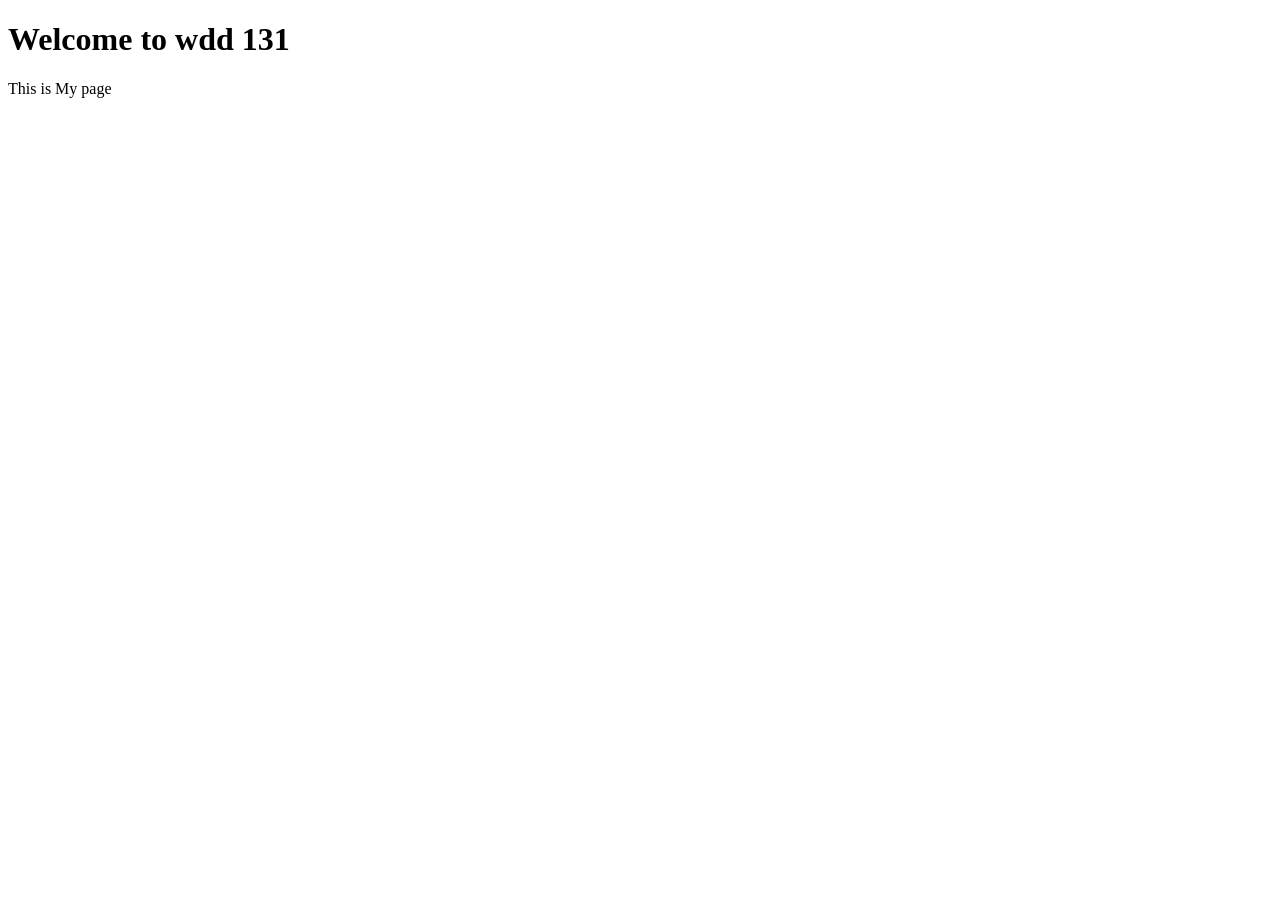
==== index.html @ 4b1ef3e1 "first commit" ====
<!DOCTYPE html>
<html lang="en">
<head>
    <meta charset="UTF-8">
    <meta name="viewport" content="width=device-width, initial-scale=1.0">
    <title>WDD131</title>
</head>
<body>
    <h1>Welcome to wdd 131</h1>
    <p>This is My page</p>
</body>
</html>
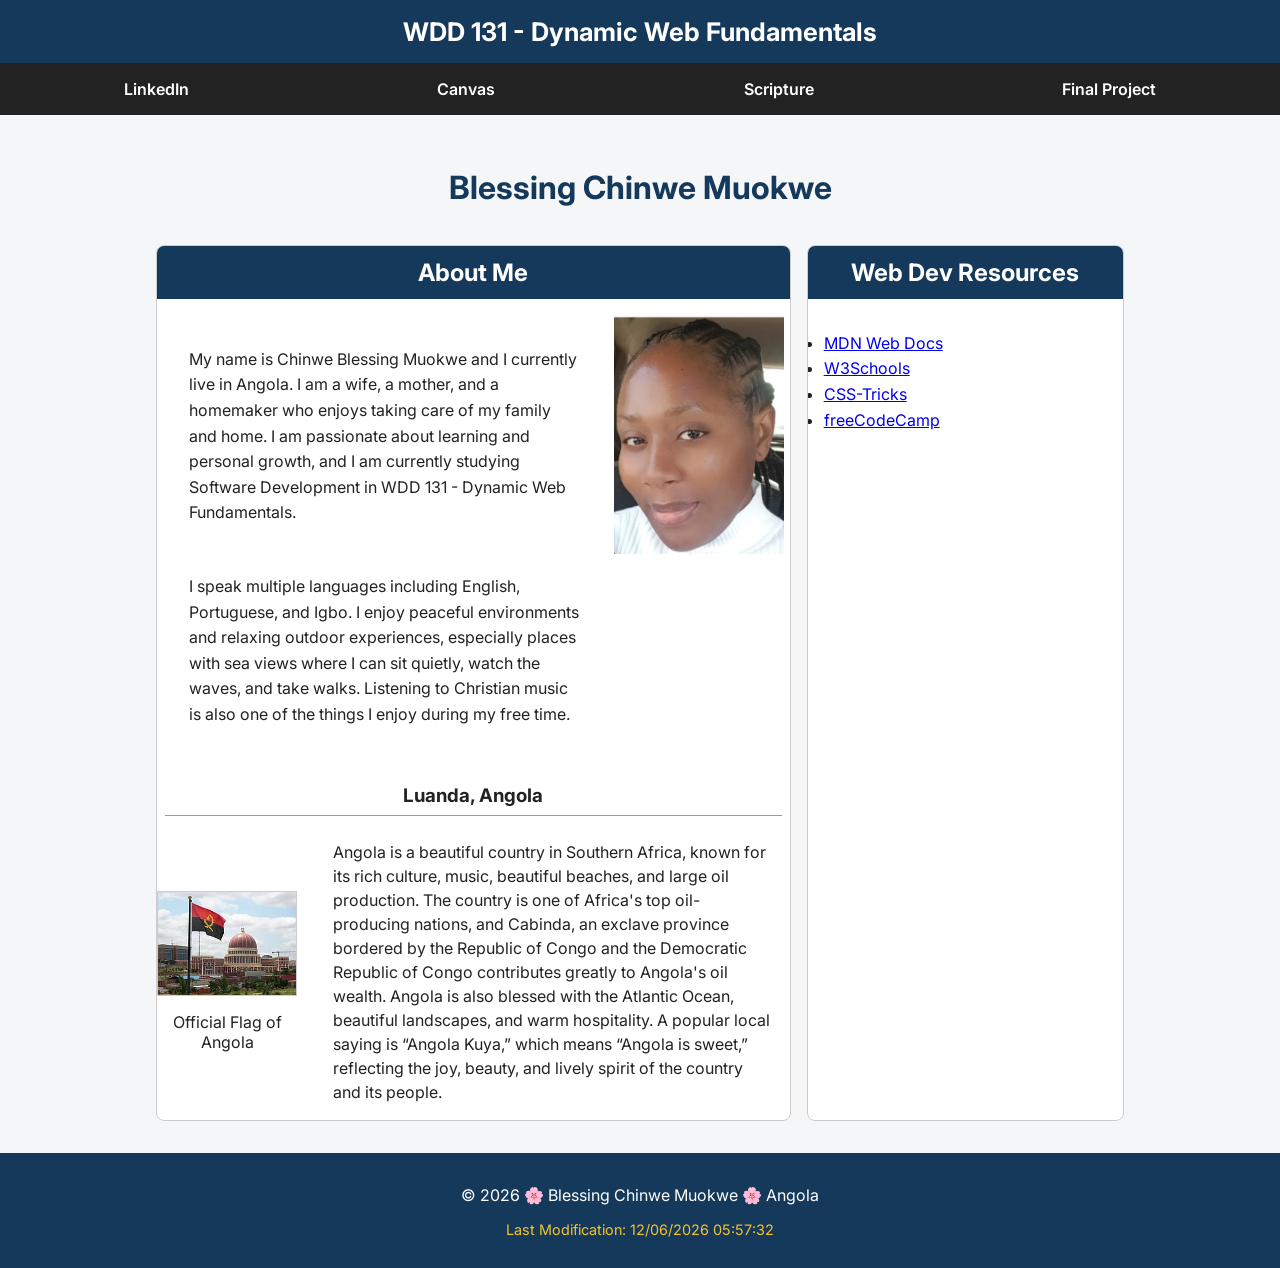
==== commit 39234da5: "Assignment 1" ====
--- a/index.html
+++ b/index.html
@@ -3,10 +3,134 @@
 <head>
     <meta charset="UTF-8">
     <meta name="viewport" content="width=device-width, initial-scale=1.0">
-    <title>WDD131</title>
+    <meta name="description" content="WDD 131 - Dynamic Web Fundamentals, Blessing Chinwe Muokwe, web development, HTML, CSS, JavaScript fundamentals">
+
+    <meta name="author" content="Blessing Chinwe Muokwe">
+
+    <title>WDD 131 - Dynamic Web Fundamentals - Blessing Chinwe Muokwe</title>
+
+     <link rel="preconnect" href="https://fonts.googleapis.com">
+<link rel="preconnect" href="https://fonts.gstatic.com" crossorigin>
+<link href="https://fonts.googleapis.com/css2?family=Inter:ital,opsz,wght@0,14..32,100..900;1,14..32,100..900&display=swap" rel="stylesheet">
+
+<link rel="stylesheet" href="styles/base.css">
+
+    <!-- JavaScript -->
+    <script src="scripts/getdates.js" defer></script>
+</head>
+
+
 </head>
 <body>
-    <h1>Welcome to wdd 131</h1>
-    <p>This is My page</p>
+    <header>
+
+        <span id="course-title">
+            WDD 131 - Dynamic Web Fundamentals
+        </span>
+
+        <nav>
+            <ul>
+
+                <li>
+                    <a href="https:www.linkedin.com/in/chinwe-blessing-muokwe-505004322">
+                        LinkedIn
+                    </a>
+                </li>
+
+                <li>
+                    <a href="https://byupw.instructure.com/">
+                        Canvas
+                    </a>
+                </li>
+
+                <li>
+                    <a href="https://www.churchofjesuschrist.org/study/scriptures/nt/john/3?lang=eng&id=p16#p16">
+                        Scripture
+                    </a>
+                </li>
+
+                <li>
+                    <a href="#">
+                        Final Project
+                    </a>
+                </li>
+
+            </ul>
+           
+
+            
+        </nav>
+
+    </header>
+
+    <main>
+         <h1>Blessing Chinwe Muokwe</h1>
+
+    <section class="card">
+        <h2>About Me</h2>
+        <div class="about-content">
+            <div>
+
+        <p>
+            My name is Chinwe Blessing Muokwe and I currently live in Angola. I am a wife, a mother, and a homemaker who enjoys taking care of my family and home. I am passionate about learning and personal growth, and I am currently studying Software Development in WDD 131 - Dynamic Web Fundamentals.</p>
+            <p>
+I speak multiple languages including English, Portuguese, and Igbo. I enjoy peaceful environments and relaxing outdoor experiences, especially places with sea views where I can sit quietly, watch the waves, and take walks. Listening to Christian music is also one of the things I enjoy during my free time.
+        </p>
+        </div>
+
+        <img class="profile-img"
+ src="images/profile.jpg" alt="Photo of Blessing Chinwe Muokwe">
+        </div>
+
+
+        <div class="country">
+
+    <h3 class="country-title">Luanda, Angola</h3>
+
+    <div class="country-content">
+
+        <figure>
+            <img src="images/angola.jpg" alt="Official Flag of Angola">
+
+            <figcaption>
+                Official Flag of Angola
+            </figcaption>
+        </figure>
+
+        <p>
+            Angola is a beautiful country in Southern Africa, known for its rich culture,
+            music, beautiful beaches, and large oil production. The country is one of Africa's
+            top oil-producing nations, and Cabinda, an exclave province bordered by the Republic
+            of Congo and the Democratic Republic of Congo contributes greatly to Angola's oil wealth.
+
+            Angola is also blessed with the Atlantic Ocean, beautiful landscapes, and warm hospitality.
+            A popular local saying is “Angola Kuya,” which means “Angola is sweet,” reflecting the joy,
+            beauty, and lively spirit of the country and its people.
+        </p>
+
+    </div>
+
+</div>
+    </section>
+
+    <section class="card">
+        <h2>Web Dev Resources</h2>
+        <ul>
+            <li><a href="https://developer.mozilla.org/">MDN Web Docs</a></li>
+            <li><a href="https://www.w3schools.com/">W3Schools</a></li>
+            <li><a href="https://css-tricks.com/">CSS-Tricks</a></li>
+            <li><a href="https://www.freecodecamp.org/">freeCodeCamp</a></li>
+        </ul>
+    </section>
+
+    </main>
+
+    <footer>
+         <p>
+        &copy; <span id="currentyear"></span> 🌸 Blessing Chinwe Muokwe 🌸 Angola
+    </p>
+    <p id="lastModified"></p>
+
+    </footer>
 </body>
 </html>
--- a/styles/base.css
+++ b/styles/base.css
@@ -0,0 +1,162 @@
+* {
+    box-sizing: border-box;
+}
+
+body {
+    margin: 0;
+    font-family: "Inter", sans-serif;
+    background-color: #f4f6f8;
+    color: #222;
+}
+
+/* Header */
+header {
+    background-color: #15395b;
+    color: white;
+    text-align: center;
+}
+
+#course-title {
+    display: block;
+    font-size: 1.6rem;
+    font-weight: 700;
+    padding: 1rem;
+}
+
+/* Navigation using CSS Flex */
+nav {
+    background-color: #222;
+}
+
+nav ul {
+    display: flex;
+    list-style-type: none;
+    margin: 0;
+    padding: 0;
+}
+
+nav li {
+    flex: 1 1 auto;
+}
+
+nav a {
+    display: block;
+    color: white;
+    text-decoration: none;
+    text-align: center;
+    padding: 1rem;
+    font-weight: 600;
+}
+
+nav a:hover {
+    background-color: #f4c430;
+    color: #000;
+}
+
+/* Main layout using CSS Grid */
+main {
+    max-width: 1000px;
+    margin: 1rem auto;
+    padding: 1rem;
+    display: grid;
+    grid-template-columns: 2fr 1fr;
+    gap: 1rem;
+}
+
+h1 {
+    grid-column: 1 / 3;
+    text-align: center;
+    color: #15395b;
+}
+
+/* Card sections */
+.card {
+    background-color: white;
+    border: 1px solid #ccc;
+    border-radius: 8px;
+    overflow: hidden;
+}
+
+.card h2 {
+    background-color: #15395b;
+    color: white;
+    text-align: center;
+    padding: 0.75rem;
+    margin: 0;
+}
+
+.card p,
+.card ul {
+    padding: 1rem;
+    line-height: 1.6;
+}
+
+.card img {
+    max-width: 180px;
+    height: auto;
+    display: block;
+    margin: 0 auto 1rem auto;
+}
+
+/* Footer */
+footer {
+    background-color: #15395b;
+    color: white;
+    text-align: center;
+    padding: 1rem;
+    margin-top: 1rem;
+}
+
+#lastModified {
+    color: #f4c430;
+    font-size: 0.9rem;
+}
+
+.country-title {
+    text-align: center;
+    border-bottom: 1px solid #999;
+    padding-bottom: 0.5rem;
+    margin: 0.5rem;
+}
+
+.country-content {
+    display: flex;
+    align-items: center;
+    gap: 20px;
+}
+
+.country-content figure {
+    text-align: center;
+    margin: 0;
+}
+
+.country-content img {
+    width: 140px;
+    height: auto;
+    border: 1px solid #ccc;
+}
+
+.country-content p {
+    margin: 0;
+    line-height: 1.5;
+}
+
+
+.about-content {
+    display: grid;
+    grid-template-columns: 2fr 160px;
+    gap: 1rem;
+    align-items: start;
+    padding: 1rem;
+}
+
+.about-content img {
+    width: 170px;
+    height: auto;
+    margin: 0;
+}
+.profile-img {
+    width: 150px;
+    height: auto;
+    margin: 0;
+}
